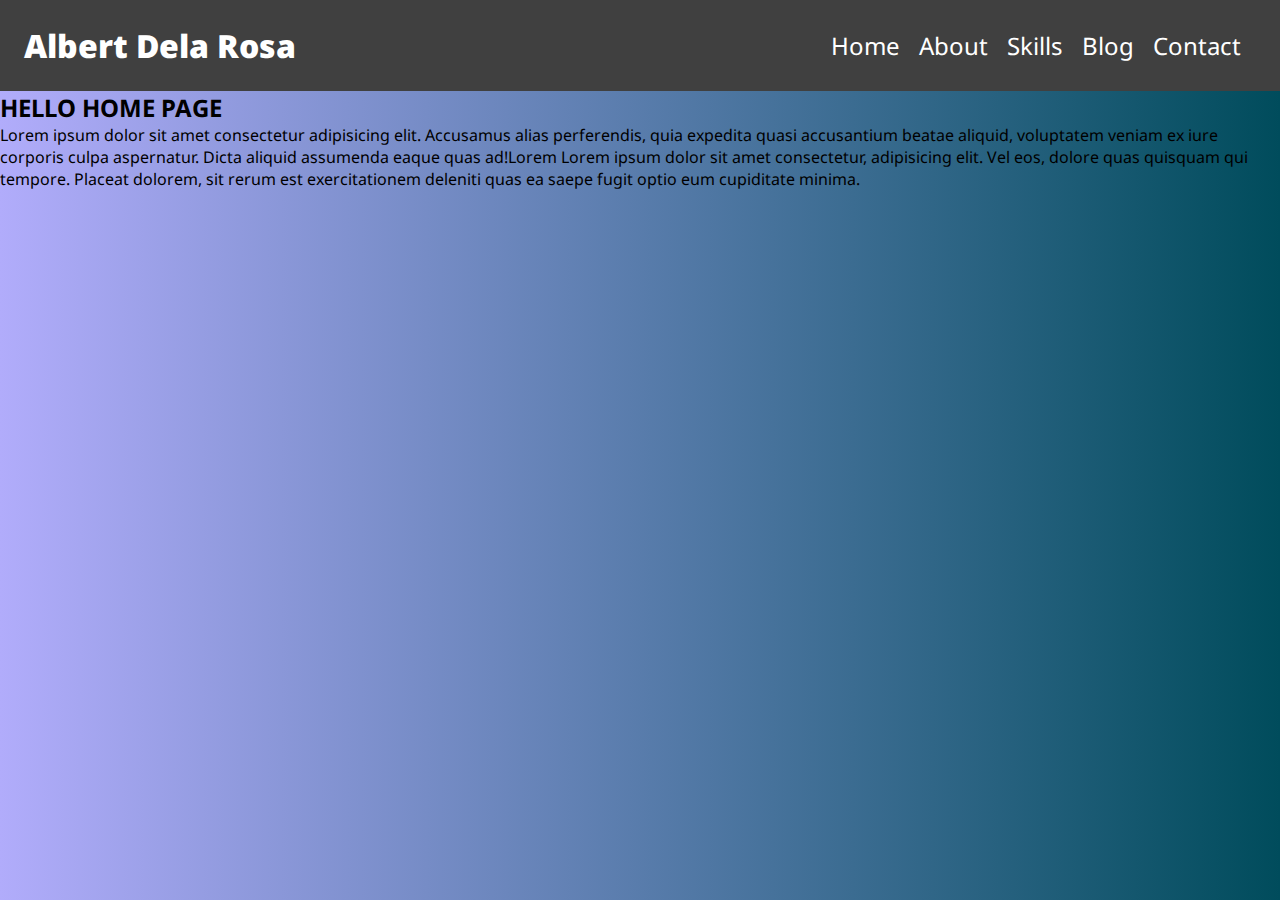
==== sites/about.html @ edf14899 "Add responsive navbar and gave background color" ====
<!DOCTYPE html>
<html lang="en">

<head>
    <meta charset="UTF-8">
    <meta name="viewport" content="width=device-width, initial-scale=1.0">
    <link rel="stylesheet" href="/components/pages/home.css">
    <title>Document</title>
</head>

<body>
    <header class="header">
        <a href="../index.html" class="homelogo">Albert Dela Rosa</a>

        <nav class="navbar">
            <ul>
                <a href="../index.html">Home</a>
                <a href="./about.html">About</a>
                <a href="">Skills</a>
                <a href="./blog.html">Blog</a>
                <a href="./contact.html">Contact</a>
            </ul>
        </nav>

    </header>
    <main>
        <h2>HELLO HOME PAGE</h2>
        <p>Lorem ipsum dolor sit amet consectetur adipisicing elit. Accusamus alias perferendis, quia expedita quasi accusantium beatae aliquid, voluptatem veniam ex iure corporis culpa aspernatur. Dicta aliquid assumenda eaque quas ad!Lorem Lorem ipsum dolor sit amet consectetur, adipisicing elit. Vel eos, dolore quas quisquam qui tempore. Placeat dolorem, sit rerum est exercitationem deleniti quas ea saepe fugit optio eum cupiditate minima.</p>
    </main>
</body>

</html>
---- components/pages/home.css ----
@import url("https://fonts.googleapis.com/css2?family=Noto+Sans:ital,wght@0,100;0,200;1,200&family=Roboto:wght@100;300;400&display=swap");
* {
  margin: 0;
  padding: 0;
  font-family: "Noto Sans", sans-serif;
  box-sizing: border-box;
}

body {
  min-height: 100vh;
  background: linear-gradient(90deg, rgb(177, 172, 251) 0%, rgb(0, 76, 92) 100%);
  background-size: cover;
}
body .header {
  position: sticky;
  display: flex;
  align-items: center;
  justify-content: space-between;
  top: 0;
  left: 0;
  width: 100%;
  padding: 1.5rem;
  background: hsl(0, 0%, 25%);
  z-index: 900;
}
@media screen and (max-width: 900px) {
  body .header {
    padding: 1.2rem 5%;
  }
}
body .header .homelogo {
  font-size: 2rem;
  color: hsl(0, 0%, 100%);
  text-decoration: none;
  font-weight: 1000;
}
body .header .homelogo:hover {
  color: rgb(46, 0, 46);
}
body .header .navbar ul {
  list-style: none;
  margin: 0;
  padding: 0;
}
body .header .navbar ul a {
  font-size: 1.5rem;
  color: hsl(0, 0%, 100%);
  text-decoration: none;
  padding-right: 15px;
}
body .header .navbar ul a:hover {
  color: hsl(300, 100%, 9%);
}
@media screen and (max-width: 900px) {
  body .header {
    flex-direction: column;
    padding: 5px 5%;
  }
  body .header .navbar {
    margin-top: 1rem;
  }
}
@media screen and (max-width: 500px) {
  body .header .homelogo {
    font-size: 1.5rem;
  }
  body .header .navbar ul {
    display: flex;
    flex-direction: column;
    align-items: center;
    padding: 0px;
  }
  body .header .navbar ul a {
    margin: 5px 5%;
  }
}/*# sourceMappingURL=home.css.map */
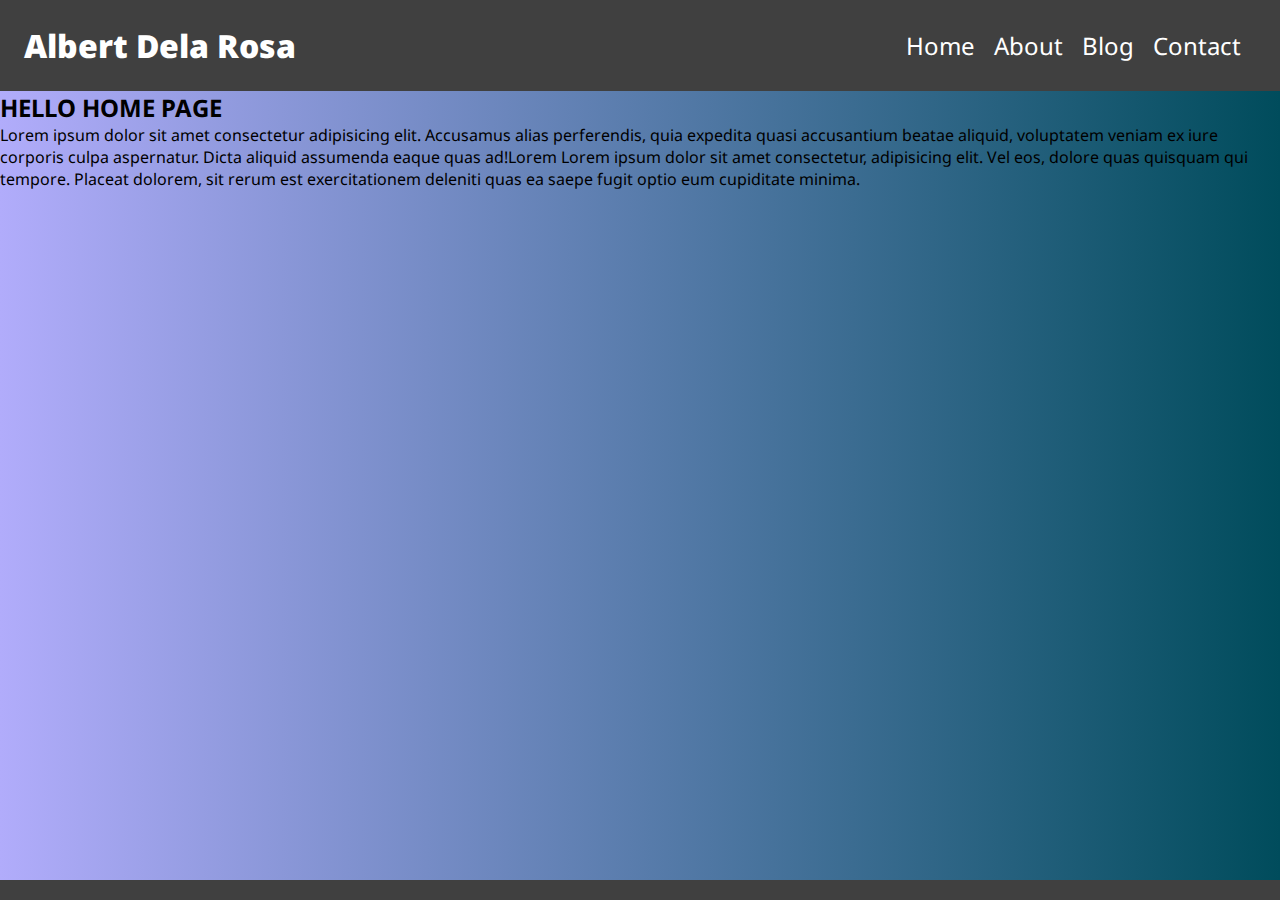
==== commit f5eeaab4: "Add footer with links to social media" ====
--- a/sites/about.html
+++ b/sites/about.html
@@ -5,6 +5,10 @@
     <meta charset="UTF-8">
     <meta name="viewport" content="width=device-width, initial-scale=1.0">
     <link rel="stylesheet" href="/components/pages/home.css">
+    <!-- Link for font awesome -->
+    <link rel="stylesheet" href="https://cdnjs.cloudflare.com/ajax/libs/font-awesome/6.4.2/css/all.min.css"
+        integrity="sha512-z3gLpd7yknf1YoNbCzqRKc4qyor8gaKU1qmn+CShxbuBusANI9QpRohGBreCFkKxLhei6S9CQXFEbbKuqLg0DA=="
+        crossorigin="anonymous" referrerpolicy="no-referrer" />
     <title>Document</title>
 </head>
 
@@ -16,7 +20,6 @@
             <ul>
                 <a href="../index.html">Home</a>
                 <a href="./about.html">About</a>
-                <a href="">Skills</a>
                 <a href="./blog.html">Blog</a>
                 <a href="./contact.html">Contact</a>
             </ul>
@@ -27,6 +30,20 @@
         <h2>HELLO HOME PAGE</h2>
         <p>Lorem ipsum dolor sit amet consectetur adipisicing elit. Accusamus alias perferendis, quia expedita quasi accusantium beatae aliquid, voluptatem veniam ex iure corporis culpa aspernatur. Dicta aliquid assumenda eaque quas ad!Lorem Lorem ipsum dolor sit amet consectetur, adipisicing elit. Vel eos, dolore quas quisquam qui tempore. Placeat dolorem, sit rerum est exercitationem deleniti quas ea saepe fugit optio eum cupiditate minima.</p>
     </main>
+
+    <footer>
+        <div class="socials">
+            <a href="https://github.com" target="_blank">
+                <i class="fa-brands fa-github fa-2x" style="color: #ffffff;"></i>
+            </a>
+            <a href="https://au.linkedin.com" target="_blank">
+                <i class="fa-brands fa-linkedin fa-2x" style="color: #ffffff;"></i>
+            </a>
+            <a href="https://www.instagram.com" target="_blank">
+                <i class="fa-brands fa-instagram fa-2x" style="color: #ffffff;"></i>
+            </a>
+        </div>
+    </footer>
 </body>
 
 </html>--- a/components/pages/home.css
+++ b/components/pages/home.css
@@ -7,7 +7,7 @@
 }
 
 body {
-  min-height: 100vh;
+  min-height: 100dvh;
   background: linear-gradient(90deg, rgb(177, 172, 251) 0%, rgb(0, 76, 92) 100%);
   background-size: cover;
 }
@@ -35,7 +35,7 @@
   font-weight: 1000;
 }
 body .header .homelogo:hover {
-  color: rgb(46, 0, 46);
+  color: hsl(261, 100%, 42%);
 }
 body .header .navbar ul {
   list-style: none;
@@ -49,7 +49,7 @@
   padding-right: 15px;
 }
 body .header .navbar ul a:hover {
-  color: hsl(300, 100%, 9%);
+  color: hsl(261, 100%, 42%);
 }
 @media screen and (max-width: 900px) {
   body .header {
@@ -73,4 +73,26 @@
   body .header .navbar ul a {
     margin: 5px 5%;
   }
+}
+
+body {
+  margin: 0;
+  padding: 0;
+  display: flex;
+  flex-direction: column;
+  min-height: 100dvh;
+}
+body main {
+  flex: 1;
+}
+body footer {
+  display: block;
+  padding: 10px;
+  text-align: center;
+  background-color: hsl(0, 0%, 25%);
+  color: #ffffff;
+}
+body footer .socials {
+  display: flex;
+  justify-content: space-evenly;
 }/*# sourceMappingURL=home.css.map */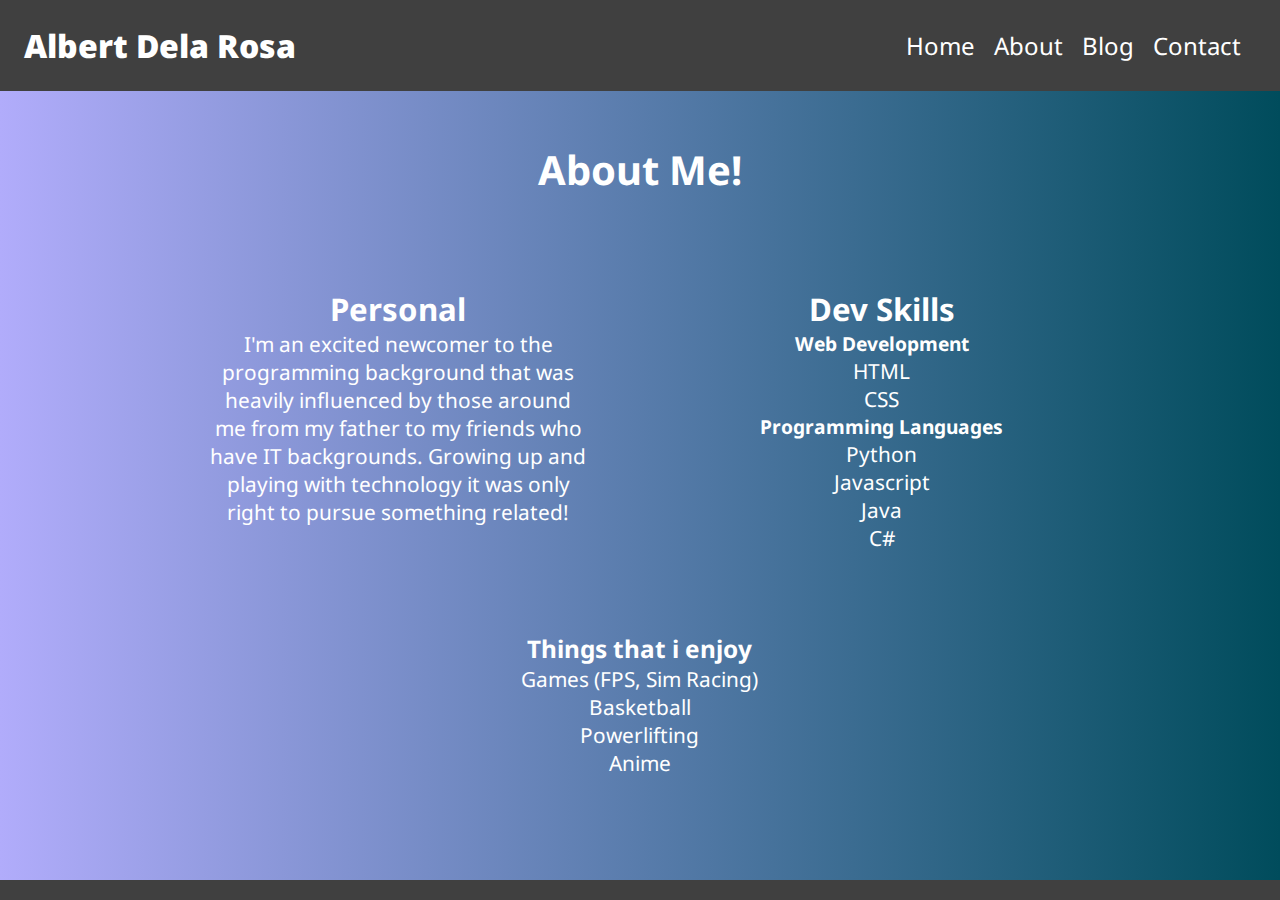
==== commit e83da305: "Add to about page and added separate blog files" ====
--- a/sites/about.html
+++ b/sites/about.html
@@ -4,7 +4,8 @@
 <head>
     <meta charset="UTF-8">
     <meta name="viewport" content="width=device-width, initial-scale=1.0">
-    <link rel="stylesheet" href="/components/pages/home.css">
+    <link rel="stylesheet" href="../components/pages/about.css">
+
     <!-- Link for font awesome -->
     <link rel="stylesheet" href="https://cdnjs.cloudflare.com/ajax/libs/font-awesome/6.4.2/css/all.min.css"
         integrity="sha512-z3gLpd7yknf1YoNbCzqRKc4qyor8gaKU1qmn+CShxbuBusANI9QpRohGBreCFkKxLhei6S9CQXFEbbKuqLg0DA=="
@@ -27,8 +28,36 @@
 
     </header>
     <main>
-        <h2>HELLO HOME PAGE</h2>
-        <p>Lorem ipsum dolor sit amet consectetur adipisicing elit. Accusamus alias perferendis, quia expedita quasi accusantium beatae aliquid, voluptatem veniam ex iure corporis culpa aspernatur. Dicta aliquid assumenda eaque quas ad!Lorem Lorem ipsum dolor sit amet consectetur, adipisicing elit. Vel eos, dolore quas quisquam qui tempore. Placeat dolorem, sit rerum est exercitationem deleniti quas ea saepe fugit optio eum cupiditate minima.</p>
+        <h1 class="title">About Me!<span></span></h1>
+
+        <div class="columns">
+        <div>
+            <h2>Personal</h2>
+            <p>I'm an excited newcomer to the programming background that was heavily influenced by those around me from my father to my friends who have IT backgrounds. Growing up and playing with technology it was only right to pursue something related! </p>
+          </div>
+          <div>
+            <h2>Dev Skills</h2>
+            <ul class="language-list">
+                <h3>Web Development</h3>
+                <li>HTML</li>
+                <li>CSS</li>
+                <h3>Programming Languages</h3>
+                <li>Python</li>
+                <li>Javascript</li>
+                <li>Java</li>
+                <li>C#</li>
+            </ul>
+          </div>
+          <div>
+            <h3>Things that i enjoy</h3>
+            <ul class="interest-list">
+                <li>Games (FPS, Sim Racing)</li>
+                <li>Basketball</li>
+                <li>Powerlifting</li>
+                <li>Anime</li>
+            </ul>
+          </div>
+        </div>
     </main>
 
     <footer>
@@ -46,4 +75,5 @@
     </footer>
 </body>
 
-</html>+</html>
+
--- a/components/pages/about.css
+++ b/components/pages/about.css
@@ -0,0 +1,157 @@
+@import url("https://fonts.googleapis.com/css2?family=Noto+Sans:ital,wght@0,100;0,200;1,200&family=Roboto:wght@100;300;400&display=swap");
+* {
+  margin: 0;
+  padding: 0;
+  font-family: "Noto Sans", sans-serif;
+  box-sizing: border-box;
+}
+
+body {
+  min-height: 100dvh;
+  background: linear-gradient(90deg, rgb(177, 172, 251) 0%, rgb(0, 76, 92) 100%);
+  background-size: cover;
+}
+body .header {
+  display: flex;
+  align-items: center;
+  justify-content: space-between;
+  top: 0;
+  left: 0;
+  width: 100%;
+  padding: 1.5rem;
+  background: hsl(0, 0%, 25%);
+  z-index: 900;
+}
+@media screen and (max-width: 900px) {
+  body .header {
+    padding: 1.2rem 5%;
+  }
+}
+body .header .homelogo {
+  font-size: 2rem;
+  color: hsl(0, 0%, 100%);
+  text-decoration: none;
+  font-weight: 1000;
+}
+body .header .homelogo:hover {
+  color: hsl(261, 100%, 42%);
+}
+body .header .navbar ul {
+  list-style: none;
+  margin: 0;
+  padding: 0;
+}
+body .header .navbar ul a {
+  font-size: 1.5rem;
+  color: hsl(0, 0%, 100%);
+  text-decoration: none;
+  padding-right: 15px;
+}
+body .header .navbar ul a:hover {
+  color: hsl(261, 100%, 42%);
+}
+@media screen and (max-width: 900px) {
+  body .header {
+    flex-direction: column;
+    padding: 5px 5%;
+  }
+  body .header .navbar {
+    margin-top: 1rem;
+  }
+}
+@media screen and (max-width: 500px) {
+  body .header .homelogo {
+    font-size: 1.5rem;
+  }
+  body .header .navbar {
+    display: flex;
+    justify-content: center;
+    max-width: 100%;
+  }
+  body .header .navbar ul {
+    display: flex;
+    flex-direction: row;
+    justify-content: center;
+    padding: 0px;
+    max-width: 100%;
+  }
+  body .header .navbar ul a {
+    margin: 5px 5%;
+    font-size: 1rem;
+  }
+}
+
+body {
+  margin: 0;
+  padding: 0;
+  display: flex;
+  flex-direction: column;
+  min-height: 100dvh;
+}
+body main {
+  flex: 1;
+}
+body footer {
+  display: block;
+  padding: 10px;
+  text-align: center;
+  background-color: hsl(0, 0%, 25%);
+  color: #ffffff;
+}
+@media screen and (max-width: 500px) {
+  body footer {
+    padding: 5px 5%;
+  }
+}
+body footer p {
+  padding-bottom: 5px;
+}
+body footer .socials {
+  display: flex;
+  justify-content: space-evenly;
+}
+
+body h1 {
+  color: white;
+  margin: 4% auto;
+  text-align: center;
+  font-size: 2.5rem;
+}
+
+.columns {
+  color: white;
+  text-align: center;
+  font-size: 1.3rem;
+  margin: 20px auto;
+  width: 90%;
+  display: flex;
+  flex-wrap: wrap;
+  justify-content: center;
+}
+.columns div {
+  width: 40%;
+  margin: 0 1%;
+  padding: 40px;
+}
+.columns div .interest-list {
+  list-style: none;
+}
+.columns div .language-list h3 {
+  font-size: 1.2rem;
+  text-align: center;
+}
+.columns div .language-list li {
+  list-style: none;
+}
+@media screen and (max-width: 900px) {
+  .columns div {
+    width: 100%;
+    margin: 2% 0;
+  }
+}
+@media screen and (max-width: 500px) {
+  .columns div {
+    width: 100%;
+    margin: 2% 0;
+  }
+}/*# sourceMappingURL=about.css.map */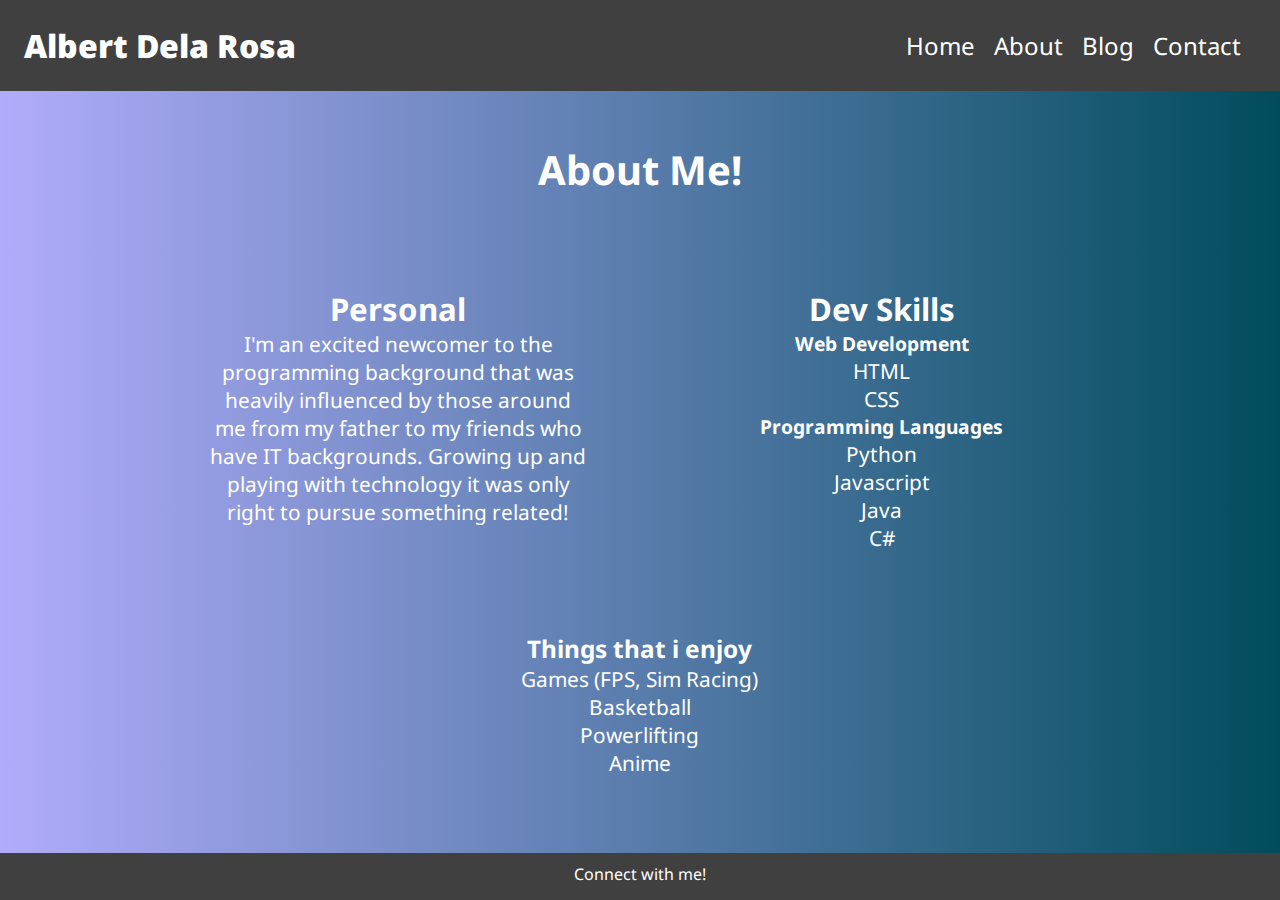
==== commit f7de8ac6: "Add blog images and captions" ====
--- a/sites/about.html
+++ b/sites/about.html
@@ -28,7 +28,7 @@
 
     </header>
     <main>
-        <h1 class="title">About Me!<span></span></h1>
+        <h1 class="title">About Me!</h1>
 
         <div class="columns">
         <div>
@@ -61,6 +61,7 @@
     </main>
 
     <footer>
+        <p>Connect with me!</p>
         <div class="socials">
             <a href="https://github.com" target="_blank">
                 <i class="fa-brands fa-github fa-2x" style="color: #ffffff;"></i>
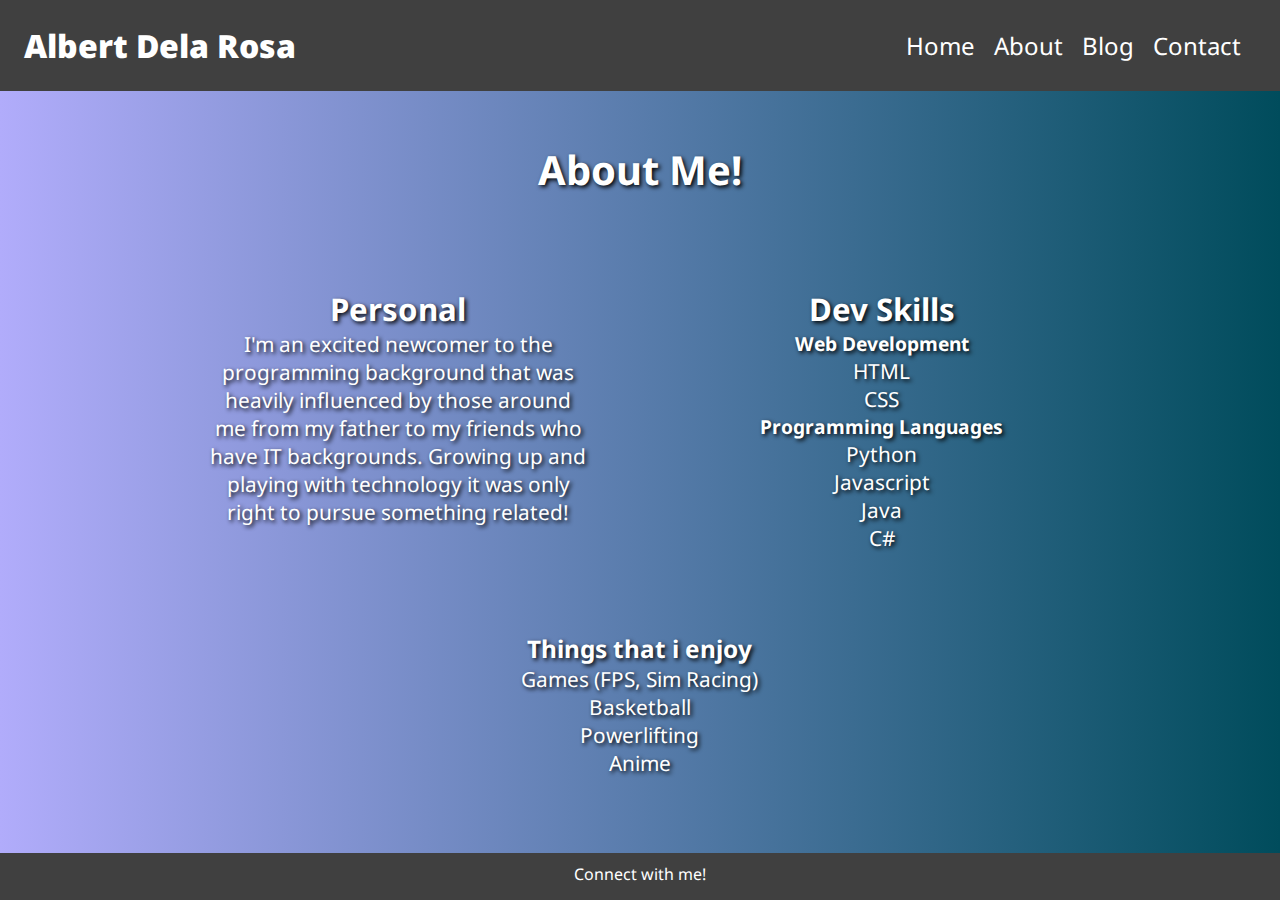
==== commit a6ff7ee6: "Finish blog landing page, add blog list page for dedicated posts" ====
--- a/sites/about.html
+++ b/sites/about.html
@@ -31,32 +31,36 @@
         <h1 class="title">About Me!</h1>
 
         <div class="columns">
-        <div>
-            <h2>Personal</h2>
-            <p>I'm an excited newcomer to the programming background that was heavily influenced by those around me from my father to my friends who have IT backgrounds. Growing up and playing with technology it was only right to pursue something related! </p>
-          </div>
-          <div>
-            <h2>Dev Skills</h2>
-            <ul class="language-list">
-                <h3>Web Development</h3>
-                <li>HTML</li>
-                <li>CSS</li>
-                <h3>Programming Languages</h3>
-                <li>Python</li>
-                <li>Javascript</li>
-                <li>Java</li>
-                <li>C#</li>
-            </ul>
-          </div>
-          <div>
-            <h3>Things that i enjoy</h3>
-            <ul class="interest-list">
-                <li>Games (FPS, Sim Racing)</li>
-                <li>Basketball</li>
-                <li>Powerlifting</li>
-                <li>Anime</li>
-            </ul>
-          </div>
+            <div>
+                <h2>Personal</h2>
+                <p>I'm an excited newcomer to the programming background that was heavily influenced by those around me
+                    from my father to my friends who have IT backgrounds. Growing up and playing with technology it was
+                    only right to pursue something related! </p>
+            </div>
+            <div>
+                <aside>
+                    <h2>Dev Skills</h2>
+                    <ul class="language-list">
+                        <h3>Web Development</h3>
+                        <li>HTML</li>
+                        <li>CSS</li>
+                        <h3>Programming Languages</h3>
+                        <li>Python</li>
+                        <li>Javascript</li>
+                        <li>Java</li>
+                        <li>C#</li>
+                    </ul>
+                </aside>
+            </div>
+            <div>
+                <h3>Things that i enjoy</h3>
+                <ul class="interest-list">
+                    <li>Games (FPS, Sim Racing)</li>
+                    <li>Basketball</li>
+                    <li>Powerlifting</li>
+                    <li>Anime</li>
+                </ul>
+            </div>
         </div>
     </main>
 
@@ -76,5 +80,4 @@
     </footer>
 </body>
 
-</html>
-
+</html>--- a/components/pages/about.css
+++ b/components/pages/about.css
@@ -88,8 +88,20 @@
   flex-direction: column;
   min-height: 100dvh;
 }
+body p {
+  color: white;
+  text-decoration: none;
+}
 body main {
   flex: 1;
+}
+body .socials a {
+  text-decoration: none;
+  color: white;
+}
+body .socials a i:hover {
+  transform: scale(1.3);
+  transition: transform 0.1s ease-in-out;
 }
 body footer {
   display: block;
@@ -116,6 +128,8 @@
   margin: 4% auto;
   text-align: center;
   font-size: 2.5rem;
+  color: white;
+  text-shadow: 2px 2px 4px #000000;
 }
 
 .columns {
@@ -132,6 +146,8 @@
   width: 40%;
   margin: 0 1%;
   padding: 40px;
+  color: white;
+  text-shadow: 2px 2px 4px #000000;
 }
 .columns div .interest-list {
   list-style: none;
@@ -139,9 +155,13 @@
 .columns div .language-list h3 {
   font-size: 1.2rem;
   text-align: center;
+  color: white;
+  text-shadow: 2px 2px 4px #000000;
 }
 .columns div .language-list li {
   list-style: none;
+  color: white;
+  text-shadow: 2px 2px 4px #000000;
 }
 @media screen and (max-width: 900px) {
   .columns div {
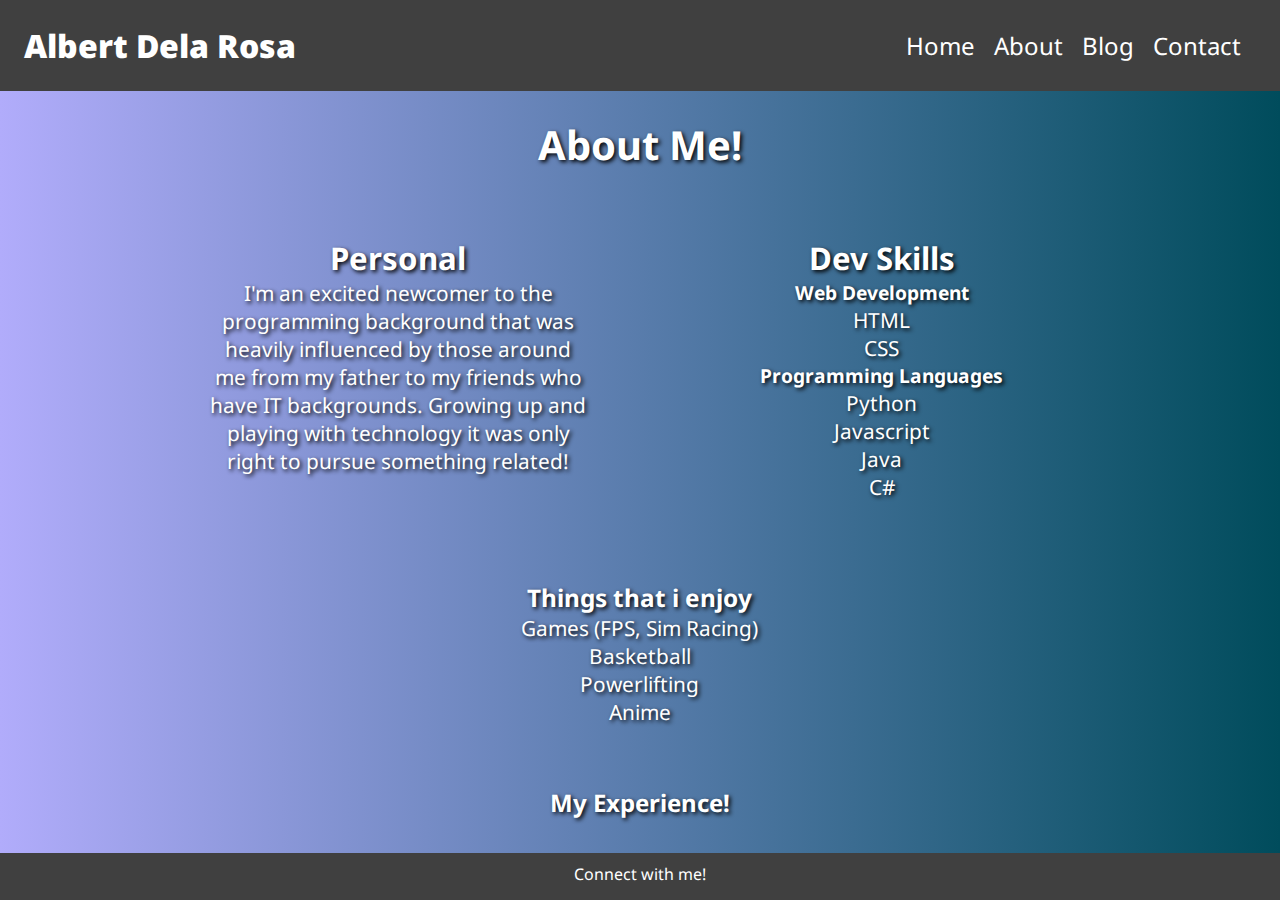
==== commit 949049bd: "Add favicon, add resume file, update hyperlinks" ====
--- a/sites/about.html
+++ b/sites/about.html
@@ -4,19 +4,24 @@
 <head>
     <meta charset="UTF-8">
     <meta name="viewport" content="width=device-width, initial-scale=1.0">
+    <!-- Favicon item to display next to page title  -->
+    <link rel="shortcut icon" type="x-icon" href="../components/images/favicon.ico">
+    <!-- Style sheet location for about.html  -->
     <link rel="stylesheet" href="../components/pages/about.css">
 
     <!-- Link for font awesome -->
     <link rel="stylesheet" href="https://cdnjs.cloudflare.com/ajax/libs/font-awesome/6.4.2/css/all.min.css"
         integrity="sha512-z3gLpd7yknf1YoNbCzqRKc4qyor8gaKU1qmn+CShxbuBusANI9QpRohGBreCFkKxLhei6S9CQXFEbbKuqLg0DA=="
         crossorigin="anonymous" referrerpolicy="no-referrer" />
-    <title>Document</title>
+    <!-- Title of page -->
+    <title>About Me</title>
 </head>
 
 <body>
+    <!-- Header semantic -->
     <header class="header">
         <a href="../index.html" class="homelogo">Albert Dela Rosa</a>
-
+        <!-- Nav semantic -->
         <nav class="navbar">
             <ul>
                 <a href="../index.html">Home</a>
@@ -28,6 +33,7 @@
 
     </header>
     <main>
+        <!-- h1 semantic -->
         <h1 class="title">About Me!</h1>
 
         <div class="columns">
@@ -38,8 +44,10 @@
                     only right to pursue something related! </p>
             </div>
             <div>
+                <!-- Aside semantic -->
                 <aside>
                     <h2>Dev Skills</h2>
+                    <!-- ul list semantic -->
                     <ul class="language-list">
                         <h3>Web Development</h3>
                         <li>HTML</li>
@@ -54,6 +62,7 @@
             </div>
             <div>
                 <h3>Things that i enjoy</h3>
+                <!-- ul semantic list -->
                 <ul class="interest-list">
                     <li>Games (FPS, Sim Racing)</li>
                     <li>Basketball</li>
@@ -62,12 +71,24 @@
                 </ul>
             </div>
         </div>
+
+        <!-- Container for experience and resume  -->
+        <div class="pdf">
+            <h2>My Experience!</h2>
+            <!-- Link that opens resume in new window -->
+            <a href="./resume/fakeresume1.pdf" target="_blank">
+                <i class="fa-solid fa-file-pdf fa-3x" style="color: #ffffff;"></i>
+            </a>
+        </div>
+
     </main>
 
+    <!-- Footer semantic -->
     <footer>
         <p>Connect with me!</p>
         <div class="socials">
-            <a href="https://github.com" target="_blank">
+            <!-- Anchor icons which re-direct to matching social -->
+            <a href="https://github.com/Delarosa29" target="_blank">
                 <i class="fa-brands fa-github fa-2x" style="color: #ffffff;"></i>
             </a>
             <a href="https://au.linkedin.com" target="_blank">
--- a/components/pages/about.css
+++ b/components/pages/about.css
@@ -123,16 +123,35 @@
   justify-content: space-evenly;
 }
 
-body h1 {
+body main .pdf {
+  display: flex;
+  flex-direction: column;
+  align-items: center;
+  margin-bottom: 10px;
+}
+body main .pdf h2 {
+  text-align: center;
   color: white;
-  margin: 4% auto;
+  text-shadow: 2px 2px 4px #000000;
+}
+body main .pdf a {
+  padding-top: 15px;
+  display: flex;
+  justify-content: center;
+}
+body main .pdf a:hover {
+  transform: scale(1.3);
+  transition: transform 0.1s ease-in-out;
+}
+body main h1 {
+  color: white;
+  margin: 2% auto;
   text-align: center;
   font-size: 2.5rem;
   color: white;
   text-shadow: 2px 2px 4px #000000;
 }
-
-.columns {
+body main .columns {
   color: white;
   text-align: center;
   font-size: 1.3rem;
@@ -142,35 +161,35 @@
   flex-wrap: wrap;
   justify-content: center;
 }
-.columns div {
+body main .columns div {
   width: 40%;
   margin: 0 1%;
   padding: 40px;
   color: white;
   text-shadow: 2px 2px 4px #000000;
 }
-.columns div .interest-list {
+body main .columns div .interest-list {
   list-style: none;
 }
-.columns div .language-list h3 {
+body main .columns div .language-list h3 {
   font-size: 1.2rem;
   text-align: center;
   color: white;
   text-shadow: 2px 2px 4px #000000;
 }
-.columns div .language-list li {
+body main .columns div .language-list li {
   list-style: none;
   color: white;
   text-shadow: 2px 2px 4px #000000;
 }
 @media screen and (max-width: 900px) {
-  .columns div {
+  body main .columns div {
     width: 100%;
     margin: 2% 0;
   }
 }
 @media screen and (max-width: 500px) {
-  .columns div {
+  body main .columns div {
     width: 100%;
     margin: 2% 0;
   }
